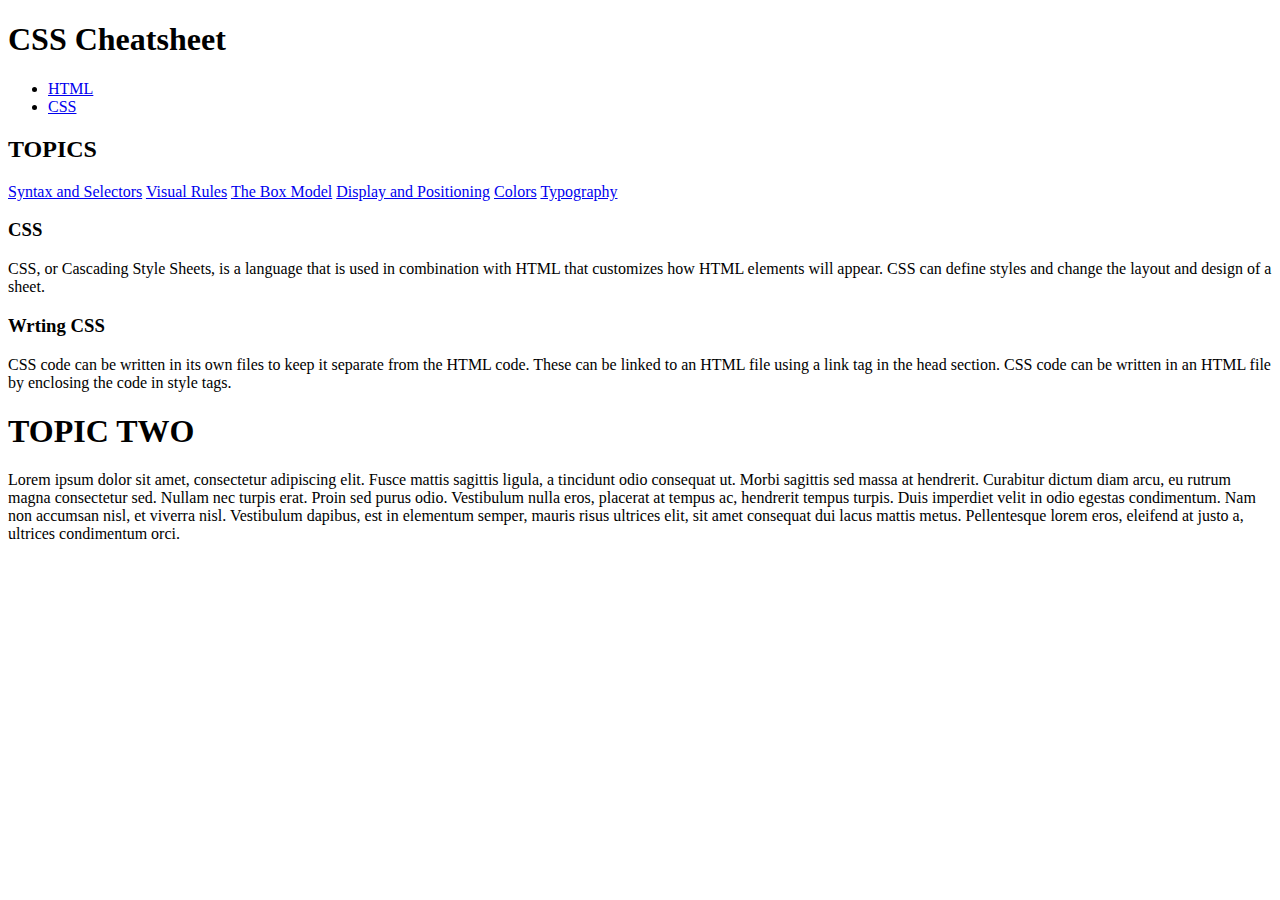
==== cheatcss.html @ 25ce8887 "Create cheatcss.html" ====
<!DOCTYPE html>
<html lang="en">
<head>
    <meta charset="UTF-8">
    <meta http-equiv="X-UA-Compatible" content="IE=edge">
    <meta name="viewport" content="width=device-width, initial-scale=1.0">
    <link rel="stylesheet" href="./resources/css/styles.css">
    <title>CSS Cheat Sheet</title>
</head>
<body>
    <!-- Header -->
    <header class="header">
        <h1 id="title">CSS Cheatsheet</h1>
        <!-- Main Navigation -->
        <nav title="Main Navigation" class="main-nav">
            <ul class="menu-bar">
                <li class="menu-item">
                    <a id="html" href="index.html">HTML</a>
                </li>
                <li class="menu-item">
                    <a id="css" href="cheatcss.html">CSS</a>
                </li>
            </ul>
        </nav>
    </header>
    <!-- Main -->
    <main class="main">
        <!-- Page Navigation -->
        <div class="page-nav">
                <h2>TOPICS</h2>
                <div class="page-anchor">
                    <a href="#">Syntax and Selectors</a>
                    <a href="#">Visual Rules</a>
                    <a href="#">The Box Model</a>
                    <a href="#">Display and Positioning</a>
                    <a href="#">Colors</a>
                    <a href="#">Typography</a>
                </div>
        </div>
        <!-- Cheat sheet -->
        <div class="container">
            <!-- Topics -->
            <div class="topic-one">
                <!-- Elements and Structure -->
                <div class="intro">
                    <h3>CSS</h3>
                    <p>CSS, or Cascading Style Sheets, is a language that is used in combination with HTML 
                        that customizes how HTML elements will appear. CSS can define styles and change the 
                        layout and design of a sheet.</p>
                    <h3>Wrting CSS</h3>
                    <p>CSS code can be written in its own files to keep it separate from the HTML code. 
                        These can be linked to an HTML file using a link tag in the head section.
                        CSS code can be written in an HTML file by enclosing the code in style tags.</p>
                </div>

            </div>
            <div class="topic-two">
                <h1>TOPIC TWO</h1>
                <p>Lorem ipsum dolor sit amet, consectetur adipiscing elit. Fusce mattis sagittis ligula, 
                    a tincidunt odio consequat ut. Morbi sagittis sed massa at hendrerit. Curabitur dictum 
                    diam arcu, eu rutrum magna consectetur sed. Nullam nec turpis erat. Proin sed purus odio. 
                    Vestibulum nulla eros, placerat at tempus ac, hendrerit tempus turpis. Duis imperdiet 
                    velit in odio egestas condimentum. Nam non accumsan nisl, et viverra nisl. Vestibulum 
                    dapibus, est in elementum semper, mauris risus ultrices elit, sit amet consequat dui lacus 
                    mattis metus. Pellentesque lorem eros, eleifend at justo a, ultrices condimentum orci.</p>
            </div>
        </div>
    </main>
</body>
</html>
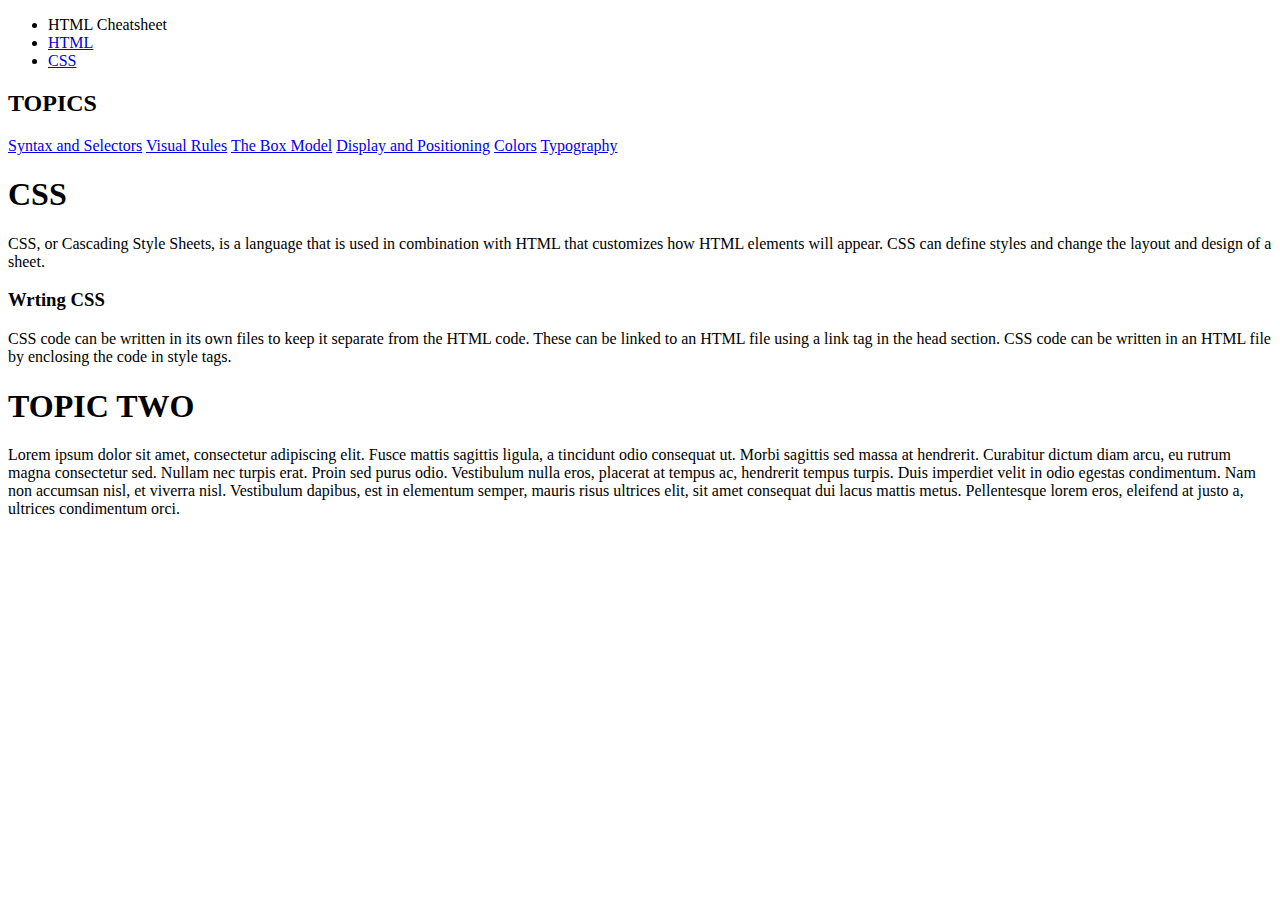
==== commit 033c6af3: "Update cheatcss.html" ====
--- a/cheatcss.html
+++ b/cheatcss.html
@@ -10,10 +10,12 @@
 <body>
     <!-- Header -->
     <header class="header">
-        <h1 id="title">CSS Cheatsheet</h1>
         <!-- Main Navigation -->
         <nav title="Main Navigation" class="main-nav">
             <ul class="menu-bar">
+                <li class="menu-item">
+                    <a id="home">HTML Cheatsheet</a>
+                </li>
                 <li class="menu-item">
                     <a id="html" href="index.html">HTML</a>
                 </li>
@@ -43,7 +45,7 @@
             <div class="topic-one">
                 <!-- Elements and Structure -->
                 <div class="intro">
-                    <h3>CSS</h3>
+                    <h1>CSS</h1>
                     <p>CSS, or Cascading Style Sheets, is a language that is used in combination with HTML 
                         that customizes how HTML elements will appear. CSS can define styles and change the 
                         layout and design of a sheet.</p>
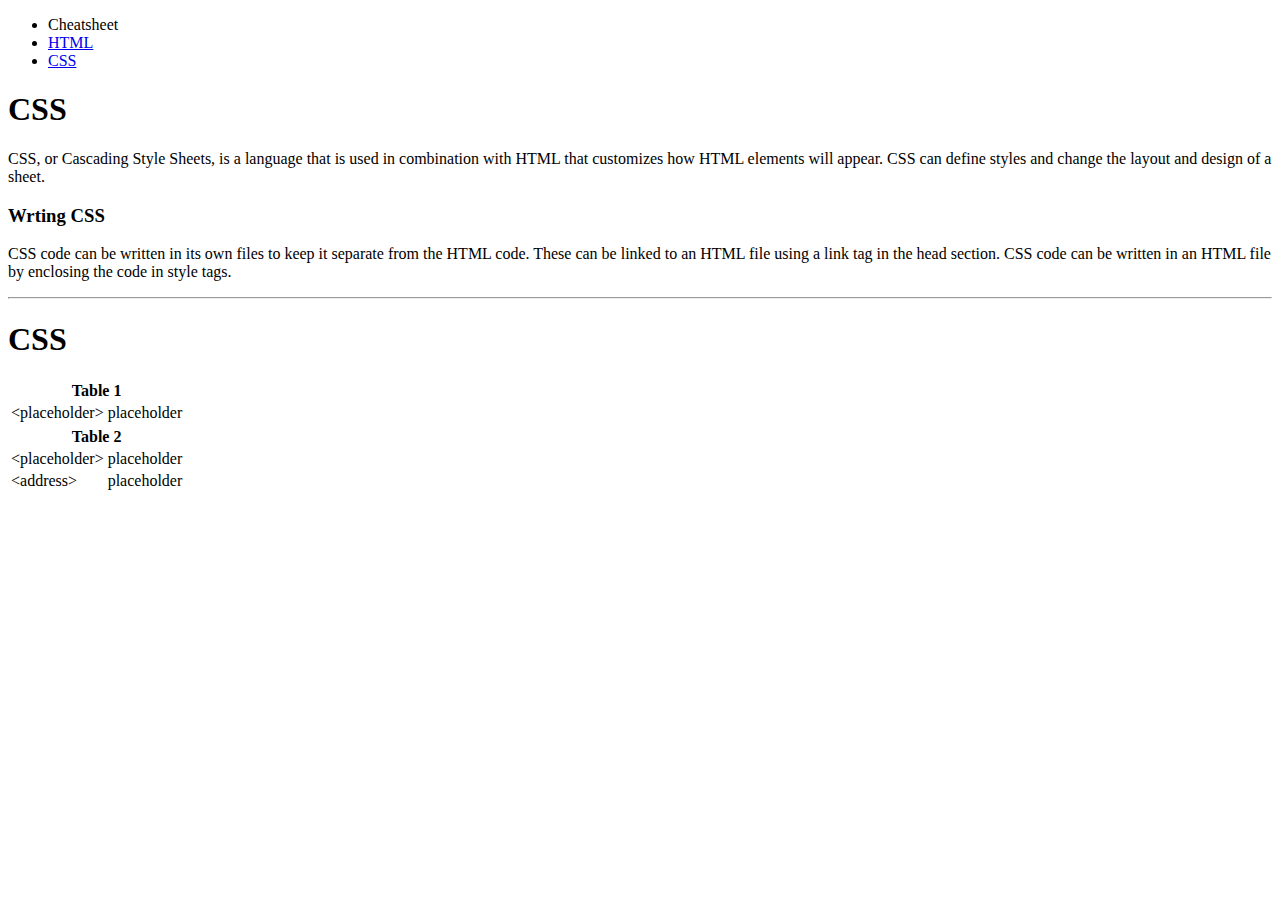
==== commit 6899c4e0: "Update cheatcss.html" ====
--- a/cheatcss.html
+++ b/cheatcss.html
@@ -14,36 +14,24 @@
         <nav title="Main Navigation" class="main-nav">
             <ul class="menu-bar">
                 <li class="menu-item">
-                    <a id="home">HTML Cheatsheet</a>
+                    <a id="home">Cheatsheet</a>
                 </li>
                 <li class="menu-item">
                     <a id="html" href="index.html">HTML</a>
                 </li>
                 <li class="menu-item">
-                    <a id="css" href="cheatcss.html">CSS</a>
+                    <a id="css" class="active" href="cheatcss.html">CSS</a>
                 </li>
             </ul>
         </nav>
     </header>
     <!-- Main -->
     <main class="main">
-        <!-- Page Navigation -->
-        <div class="page-nav">
-                <h2>TOPICS</h2>
-                <div class="page-anchor">
-                    <a href="#">Syntax and Selectors</a>
-                    <a href="#">Visual Rules</a>
-                    <a href="#">The Box Model</a>
-                    <a href="#">Display and Positioning</a>
-                    <a href="#">Colors</a>
-                    <a href="#">Typography</a>
-                </div>
-        </div>
         <!-- Cheat sheet -->
         <div class="container">
             <!-- Topics -->
             <div class="topic-one">
-                <!-- Elements and Structure -->
+                <!-- Intro -->
                 <div class="intro">
                     <h1>CSS</h1>
                     <p>CSS, or Cascading Style Sheets, is a language that is used in combination with HTML 
@@ -54,17 +42,42 @@
                         These can be linked to an HTML file using a link tag in the head section.
                         CSS code can be written in an HTML file by enclosing the code in style tags.</p>
                 </div>
-
             </div>
-            <div class="topic-two">
-                <h1>TOPIC TWO</h1>
-                <p>Lorem ipsum dolor sit amet, consectetur adipiscing elit. Fusce mattis sagittis ligula, 
-                    a tincidunt odio consequat ut. Morbi sagittis sed massa at hendrerit. Curabitur dictum 
-                    diam arcu, eu rutrum magna consectetur sed. Nullam nec turpis erat. Proin sed purus odio. 
-                    Vestibulum nulla eros, placerat at tempus ac, hendrerit tempus turpis. Duis imperdiet 
-                    velit in odio egestas condimentum. Nam non accumsan nisl, et viverra nisl. Vestibulum 
-                    dapibus, est in elementum semper, mauris risus ultrices elit, sit amet consequat dui lacus 
-                    mattis metus. Pellentesque lorem eros, eleifend at justo a, ultrices condimentum orci.</p>
+            <hr> 
+            <!-- Tables -->
+                <div class="table">
+                    <h1>CSS</h1>
+                    <table>
+                        <!-- One Table-->
+                        <thead>
+                            <th colspan="2">Table 1</th>
+                        </thead>
+                        <!-- Table body -->
+                        <tbody>
+                            <tr>
+                                <td>&lt;placeholder&gt;</td>
+                                <td>placeholder</td>
+                            </tr>
+                        </tbody>
+                    </table>
+                    <table>
+                        <!-- Two Table-->
+                        <thead>
+                            <th colspan="2">Table 2</th>
+                        </thead>
+                        <!-- Table body -->
+                        <tbody>
+                            <tr>
+                                <td>&lt;placeholder&gt;</td>
+                                <td>placeholder</td>
+                            </tr>
+                            <tr>
+                                <td>&lt;address&gt;</td>
+                                <td>placeholder</td>
+                            </tr>
+                        </tbody>
+                    </table>
+                </div>
             </div>
         </div>
     </main>
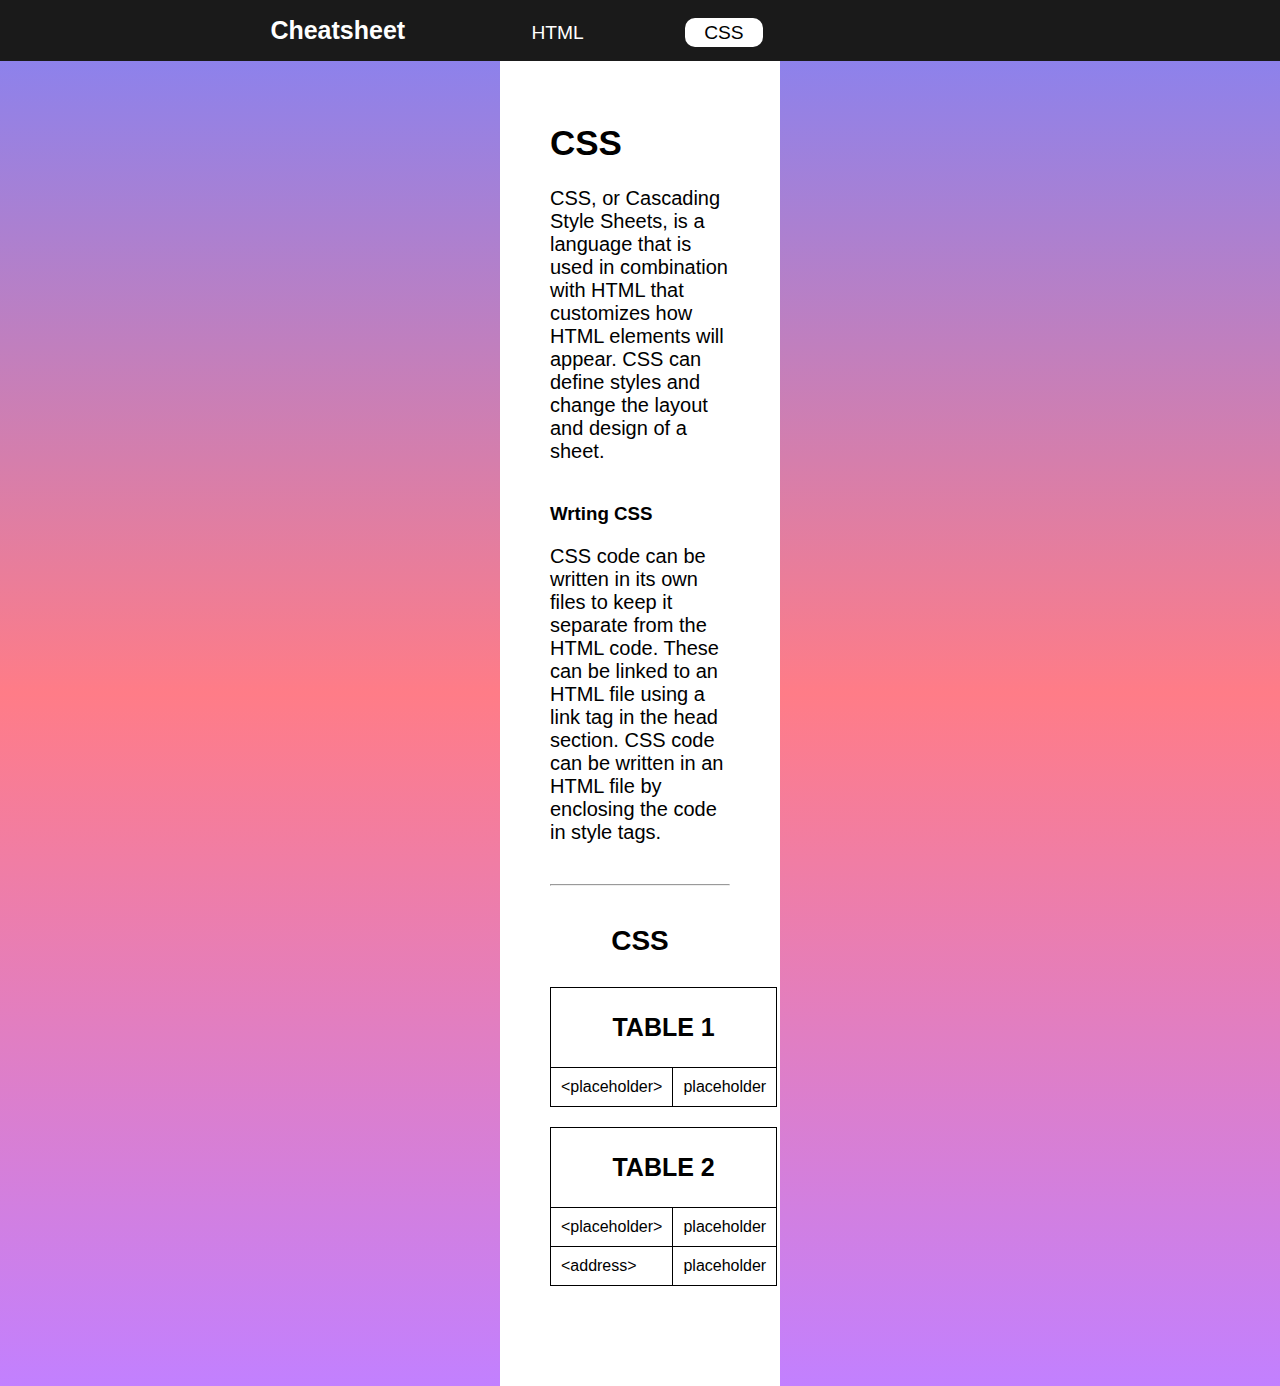
==== commit 1cf0d01e: "Trying to fix css link" ====
--- a/cheatcss.html
+++ b/cheatcss.html
@@ -4,7 +4,7 @@
     <meta charset="UTF-8">
     <meta http-equiv="X-UA-Compatible" content="IE=edge">
     <meta name="viewport" content="width=device-width, initial-scale=1.0">
-    <link rel="stylesheet" href="./resources/css/styles.css">
+    <link rel="stylesheet" href="./styles.css">
     <title>CSS Cheat Sheet</title>
 </head>
 <body>
--- a/styles.css
+++ b/styles.css
@@ -0,0 +1,127 @@
+* {
+    font-family: Arial, Helvetica, sans-serif;
+    box-sizing: border-box;
+    /* overflow: hidden; */
+}
+
+body {
+    margin: 0px 500px;
+    background-image: linear-gradient(rgb(130, 130, 245), rgb(255, 124, 135), rgb(194, 128, 255));
+
+}
+
+main {
+    padding: 100px 50px;
+    background-color: white;
+}
+
+
+/* Header */
+#home { 
+    position: relative;
+    padding-left: 8em;
+    font-size: 25px;
+    font-weight: 900;
+    text-align: center;
+
+}
+
+/* Header navigation */
+.header .main-nav ul {
+    position: fixed;
+    top: 0;
+    left: 0;
+    padding: 1em 2em;
+    margin: 0;
+    min-width: 1000px;
+    width: 100%;
+    list-style-type: none;
+    background-color: rgb(26, 26, 26);
+    /* overflow: hidden; */
+}
+.header .main-nav li {
+    position: relative;
+    display: inline;
+    padding: 2em;
+    font-size: larger;
+}
+
+.header .main-nav a {
+    text-decoration: none;
+    color: white;
+    padding: .2em 1em;
+    border-radius: 10px;
+}
+
+.header .main-nav .active {
+    background-color: #ffffff;
+    color: black;
+    padding: .2em 1em;
+    border-radius: 10px;
+
+}
+
+/* Main */
+/* .container {
+
+} */
+
+h1 {
+    font-size: 35px;
+}
+
+p {
+    padding-bottom: 20px;
+    font-size: 20px;
+}
+
+/* Cheatsheet */
+/* Topic one */
+.topic-one {
+    width: 100%;
+}
+
+/* .topic-one .intro {
+}
+
+.topic-one .intro h1 {
+}
+
+.topic-one .intro p {
+} */
+
+/* Table */
+table, th, td {
+    margin-top: 20px;
+    border: 1px solid black;
+    border-collapse: collapse;
+    
+}
+
+table {
+    width: 100%;
+    max-width: 100%;
+
+}
+
+thead td {
+    font-weight: bold;
+}
+
+thead th {
+    display: table-cell;
+    padding: 1em;
+    text-transform: uppercase;
+    font-size: 25px;
+}
+
+td {
+    padding: 10px;
+}
+
+.table h1{
+    padding-top: 20px;
+    padding-bottom: 10px;
+    font-size: 28px;
+    text-align: center;
+}
